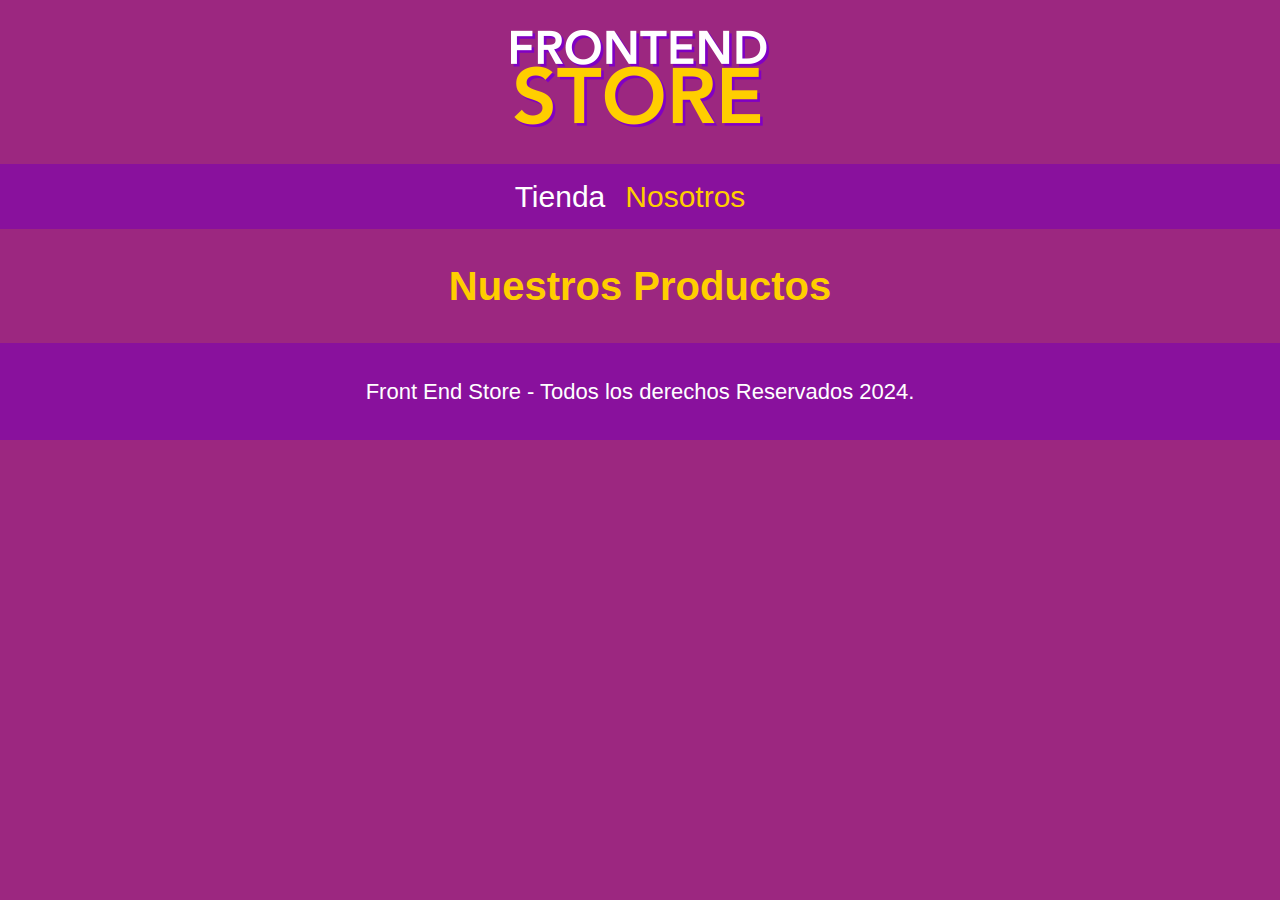
==== nosotros.html @ cd3124ca "creacion proyecto" ====
<!DOCTYPE html>
<html lang="en">
<head>
    <meta charset="UTF-8">
    <meta name="viewport" content="width=device-width, initial-scale=1.0">
    <title>FrontEnd Store</title>
    <link rel="stylesheet" href="css/normalize.css">
    <link href="https: //fonts.googleapis.com/css2?family=Staatliches&display=swap" rel="stylesheet">
    <link rel="stylesheet" href="css/style.css">
</head>
<body>
    <header class="header">
        <a href="index.html">
            <img class="header__logo" src="img/logo.png" alt="LogoTipo" >
        </a>
    </header>
    <nav class="navegacion">
        <a class="navegacion__enlace " href="index.html">Tienda</a>
        <a class="navegacion__enlace navegacion__enlace--activo" href="nosotros.html">Nosotros</a>
    </nav>

    <main class="contenedor">
        <h1>Nuestros Productos</h1>
    </main>

    <footer class="footer">
        <p class="footer__texto">Front End Store - Todos los derechos Reservados 2024.</p>
    </footer>
    
</body>
</html>
---- css/style.css ----
:root {
    --primario: #9c2780;
    --primarioOscuro: #89119d;
    --secundario: #ffce00;
    --secundarioOscuro: rgb(233,287,2);
    --blanco: #fff;
    --negro: #000;

    --fuentePrincipal: "Staatliches", sans-serif;
}

html {
    box-sizing: border-box;
    font-size: 62.5%; /*con este font-size de 62.5 % 1rem queda valiendo 10 pixeles*/
  }
  *, *:before, *:after {
    box-sizing: inherit;
  }

  /** Globales **//*-----------------------------------------------------*/
  body {
    background-color: var(--primario);
    font-size: 1.6rem;
    line-height: 1.5;
  }

  p {/*configuramos los parrafos para que todos se vean iguales*/
    font-size: 1.8rem;
    font-family: Arial, Helvetica, sans-serif;
    color: var(--blanco);
  }
  
  a {
    text-decoration: none;
  }

  img {
    max-width: 100%;
  }

  .contenedor{
    max-width: 120rem;
    margin:0% auto;
  }
  h1, h2, h3 {
    text-align: center;
    color: var(--secundario);
    font-family: var(--fuentePrincipal);
  }

  h1 {
    font-size: 4rem;
  }
  h2 {
    font-size: 3.2rem;
  }
  h3 {
    font-size: 2.4rem;
  }

/** Header **/
.header {
    display: flex;
    justify-content: center;
}
.header__logo {
    margin:3rem 0;
}
/** Footer **/
.footer{
  background-color: var(--primarioOscuro);
  padding: 1rem 0;
  margin-top: 2rem;
}

.footer__texto{
  font-family: var(--fuentePrincipal);
  text-align: center;
  font-size: 2.2rem;
}

/** Navegacion **/

.navegacion {
    background-color: var(--primarioOscuro);
    padding: 1rem 0;
    display: flex;
    justify-content: center;
    /*gap: 2rem; * nueva forma de separacion**/
}
.navegacion__enlace {
    font-family: var(--fuentePrincipal);
    color: var(--blanco);
    font-size: 3rem;
    margin-right: 2rem;
}
.navegacion__enlace--activo,
.navegacion__enlace:hover{
    color: var(--secundario);
}
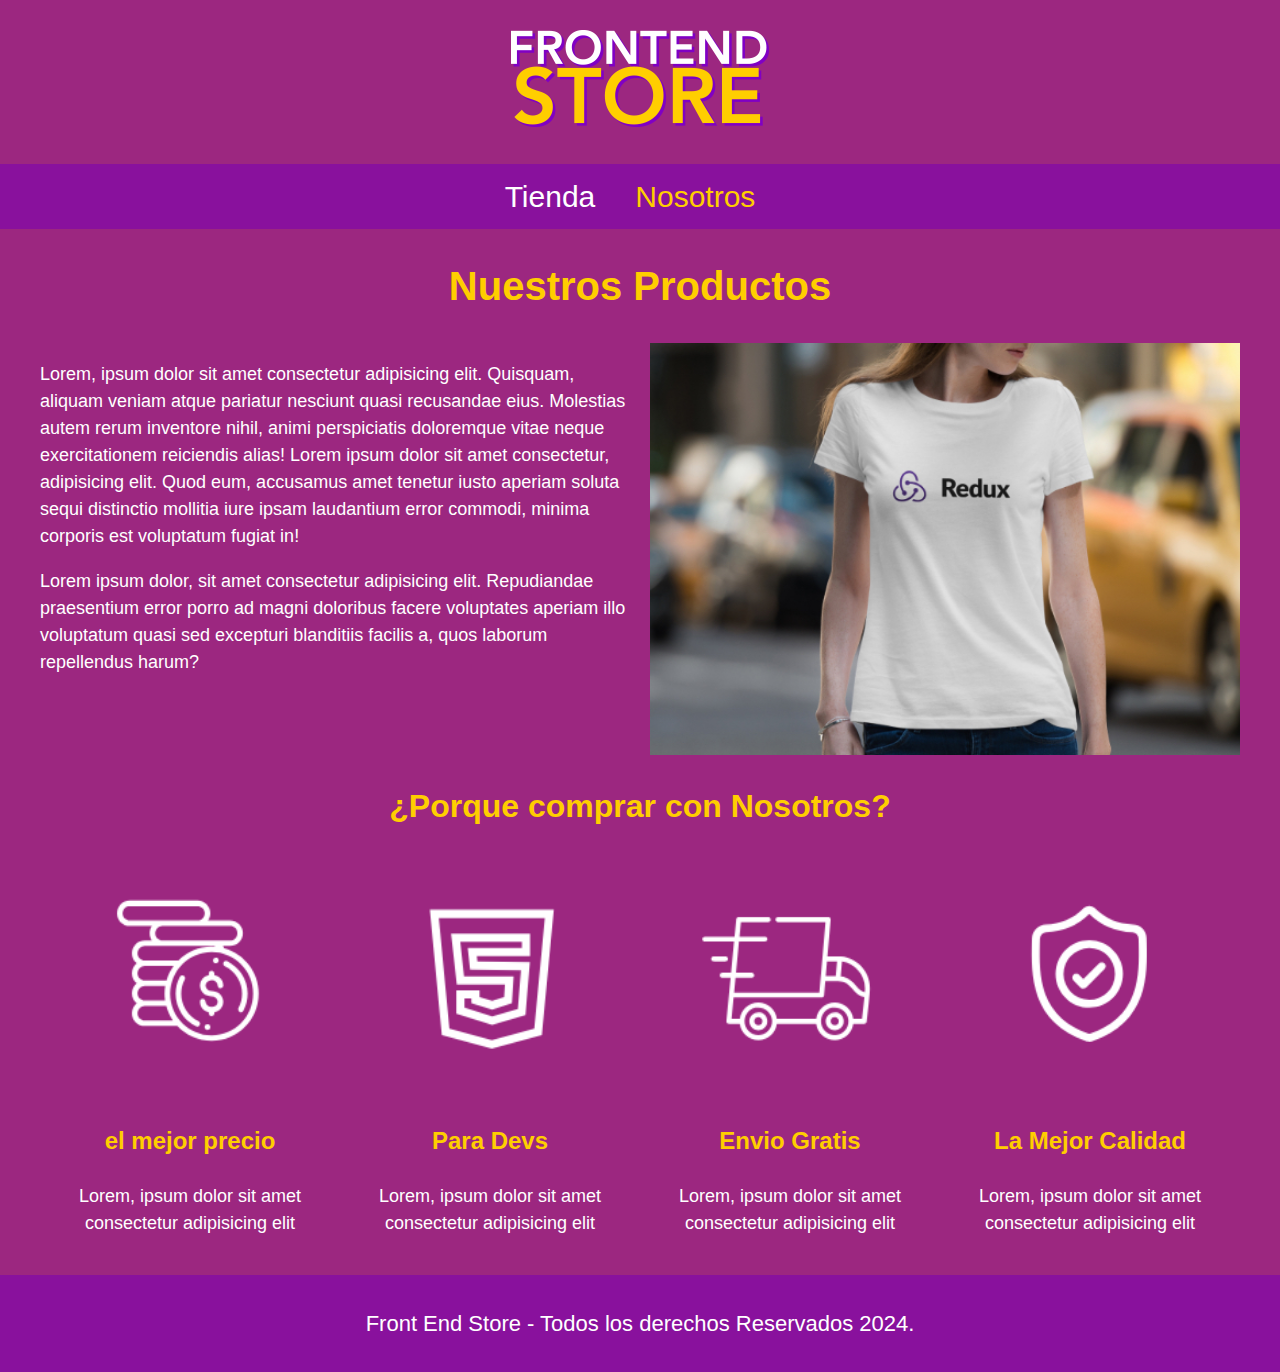
==== commit 18857202: "proyecto terminado" ====
--- a/nosotros.html
+++ b/nosotros.html
@@ -21,7 +21,39 @@
 
     <main class="contenedor">
         <h1>Nuestros Productos</h1>
+        <div class="nosotros">
+            <div class="nosotros__contenido"><p>Lorem, ipsum dolor sit amet consectetur adipisicing elit. Quisquam, aliquam veniam atque pariatur nesciunt quasi recusandae eius. Molestias autem rerum inventore nihil, animi perspiciatis doloremque vitae neque exercitationem reiciendis alias! Lorem ipsum dolor sit amet consectetur, adipisicing elit. Quod eum, accusamus amet tenetur iusto aperiam soluta sequi distinctio mollitia iure ipsam laudantium error commodi, minima corporis est voluptatum fugiat in!</p>
+            <p>Lorem ipsum dolor, sit amet consectetur adipisicing elit. Repudiandae praesentium error porro ad magni doloribus facere voluptates aperiam illo voluptatum quasi sed excepturi blanditiis facilis a, quos laborum repellendus harum?</p></div>
+            <img class="nosotros__imagen" src="img/nosotros.jpg" alt="imagen nosotros">
+        </div>
+        
     </main>
+
+    <section class="contenedor comprar">
+        <h2 class="comprar__titulo">¿Porque comprar con Nosotros?</h2>
+        <div class="bloques">
+            <div class="bloque">
+                <img src="img/icono_1.png" alt="por que Comprar">
+                <h3 class="bloque__titulo">el mejor precio</h3>
+                <p>Lorem, ipsum dolor sit amet consectetur adipisicing elit</p>
+            </div>
+            <div class="bloque">
+                <img src="img/icono_2.png" alt="Para Devs">
+                <h3 class="bloque__titulo">Para Devs</h3>
+                <p>Lorem, ipsum dolor sit amet consectetur adipisicing elit</p>
+            </div>
+            <div class="bloque">
+                <img src="img/icono_3.png" alt="por que comprar">
+                <h3 class="bloque__titulo">Envio Gratis</h3>
+                <p>Lorem, ipsum dolor sit amet consectetur adipisicing elit</p>
+            </div>
+            <div class="bloque">
+                <img src="img/icono_4.png" alt="por que comprar">
+                <h3 class="bloque__titulo">La Mejor Calidad</h3>
+                <p>Lorem, ipsum dolor sit amet consectetur adipisicing elit</p>
+            </div>
+        </div>
+    </section>
 
     <footer class="footer">
         <p class="footer__texto">Front End Store - Todos los derechos Reservados 2024.</p>
--- a/css/style.css
+++ b/css/style.css
@@ -35,7 +35,7 @@
   }
 
   img {
-    max-width: 100%;
+    width: 100%;
   }
 
   .contenedor{
@@ -86,7 +86,7 @@
     padding: 1rem 0;
     display: flex;
     justify-content: center;
-    /*gap: 2rem; * nueva forma de separacion**/
+    gap: 2rem;/* nueva forma de separacion**/
 }
 .navegacion__enlace {
     font-family: var(--fuentePrincipal);
@@ -99,4 +99,137 @@
     color: var(--secundario);
 }
 
-
+/** Grid **/
+.grid{
+  display: grid;
+  grid-template-columns: repeat(2, 1fr);
+  gap: 1rem;  
+}
+@media (min-width: 768px){
+  .grid{
+    grid-template-columns: repeat(3, 1fr); 
+  }
+}
+
+/** Productos **/
+.producto {
+  background-color: var(--primarioOscuro);
+  padding: 1rem;
+}
+
+
+
+.producto__nombre{
+  font-size: 4rem;
+}
+.producto__precio{
+  font-size: 2.8rem;
+  color: var(--secundario);
+}
+
+.producto__nombre,
+.producto__precio{
+  font-family: var(--fuentePrincipal);
+  margin: 1rem 0;
+  text-align: center;
+  line-height: 1.2;
+}
+.grafico{
+  min-height: 30rem;
+  background-repeat: no-repeat;
+  background-size: cover;
+  grid-column: 1/3;
+}
+.grafico--camisas{
+  grid-row: 2/3;  
+  background-image: url(../img/grafico1.jpg);
+}
+.grafico--node{
+  grid-row: 8/9;  
+  background-image: url(../img/grafico2.jpg);
+}
+
+@media(min-width: 768px){
+  .grafico--node{
+    grid-row: 5/6;
+    grid-column: 2/4;
+  }
+}
+
+/** Nosotros **/
+
+.nosotros{
+  display: grid;
+  grid-template-rows: repeat(2, auto);
+}
+@media(min-width: 768px){/** el media queri sirve para cuando la pantalla este por debajo de 768px ya no tome 2 filas sino que tome 2 columnas  **/
+  .nosotros{
+    grid-template-columns: repeat(2, 1fr);
+    column-gap: 2rem;
+  }
+}
+.nosotros__imagen{
+  grid-row: 1/2; /** posiciona la imagen en el principio o ensima del texto **/
+ 
+}
+@media(min-width: 768px){
+  .nosotros__imagen{
+    grid-column: 2/3;
+  }
+}
+
+/** bloques **/
+
+.bloques{
+  display: grid;
+  grid-template-columns: repeat(2, 1fr);
+}
+@media(min-width: 768px){
+  .bloques{
+    grid-template-columns: repeat(4, 1fr);
+  }
+}
+.bloque{
+  text-align: center;
+}
+
+/** Pagina del Producto **/
+
+@media(min-width: 768px){
+  .camisa{
+    display: grid;
+    grid-template-columns: repeat(2, 1fr);
+    column-gap: 2rem;
+  }
+}
+
+.formulario{
+  display: grid;
+  grid-template-columns: repeat(2, 1fr);
+  gap: 2rem;
+
+}
+.formulario__campo{
+  border-color: var(--primarioOscuro);
+  border-width: 1rem;
+  border-style: solid;
+  background-color: transparent;
+  color: var(--blanco);
+  font-size: 2rem;
+  font-family: Arial, Helvetica, sans-serif;
+  padding: 1rem;
+}
+.formulario__submit{
+  background-color: var(--secundario);
+  border: none;
+  font-size: 2rem;
+  font-family: var(--fuentePrincipal);
+  padding: 2rem;
+  transition: background-color.3s case;
+  grid-column: 1/3;
+ 
+}
+.formulario__submit:hover{
+  cursor: pointer;
+  background-color: var(--secundarioOscuro);
+}